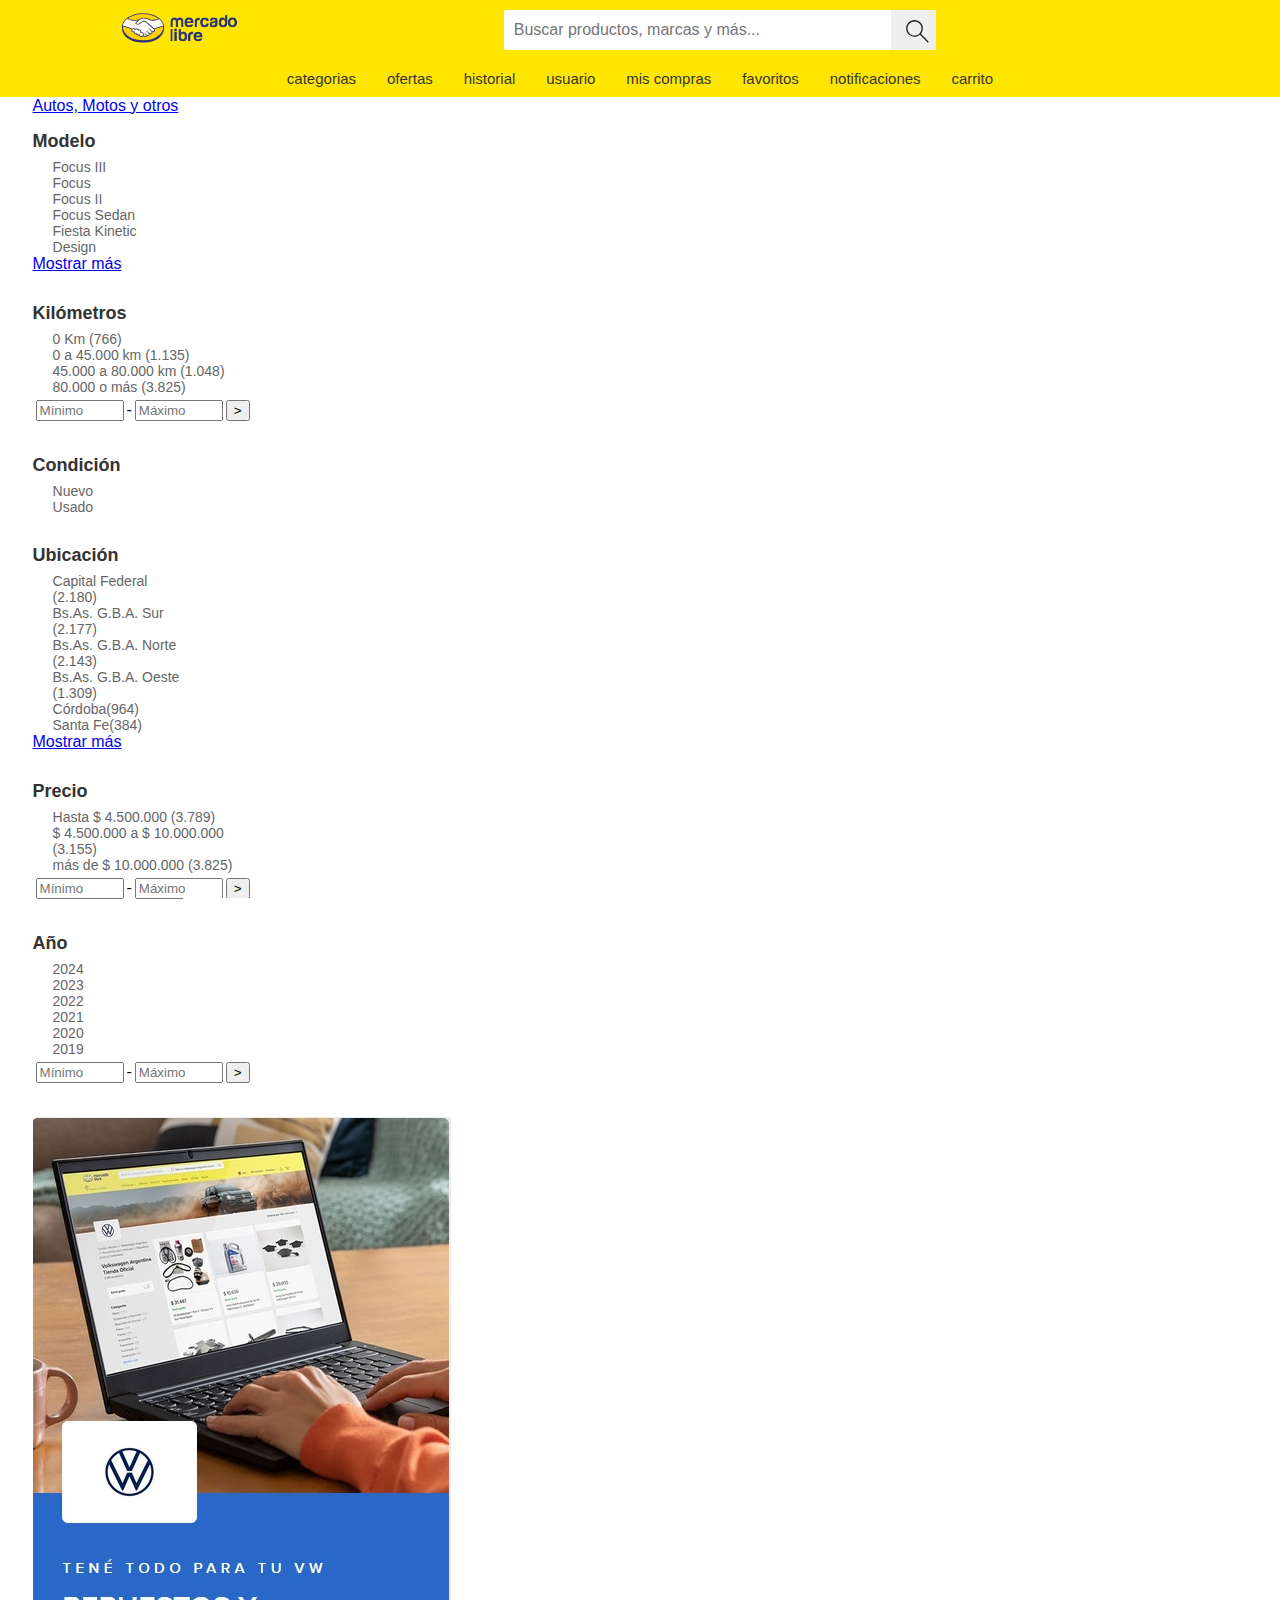
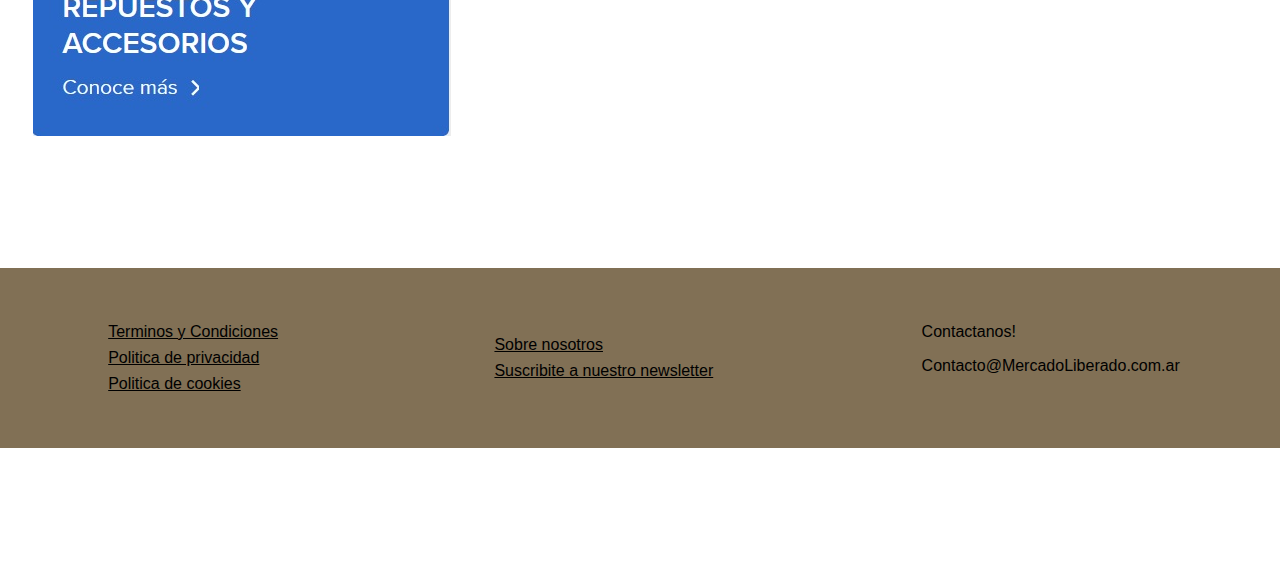
==== Busqueda.html @ 8febba68 "actualizado header y sidebar" ====
<!DOCTYPE html>
<html lang="en">
<head>
    <meta charset="UTF-8">
    <meta name="viewport" content="width=device-width, initial-scale=1.0">
    <title>Document</title>

    <link rel="stylesheet" href="./resources/css/style.css">
</head>
<body>
    <header>
        <div class="headerTop">
            <div>
                <img src="./resources/icons/MercadoLibre.svg" alt="" class="headerLogo">
            </div>
            
            <div class="searchBox">
                <input class=sector type="text" placeholder="Buscar productos, marcas y más...">
                <button type="submit">
                    <img src="./resources/icons/lupa.svg" alt="" >
                </button> 
            </div>
            <div></div>
        </div>
        <div class="headerBottom">
            <a href="#">categorias</a>
            <a href="#">ofertas</a>
            <a href="#">historial</a>
            <a href="#">usuario</a>
            <a href="#">mis compras</a>
            <a href="#">favoritos</a>
            <a href="#">notificaciones</a>
            <a href="#">carrito</a>
        </div>
    </header>
    <main class="mainSection">
        <aside class="searchFilter">
            <nav class="breadcrum">
                <a href="grid.html">Autos, Motos y otros</a>
            </nav>
            <dl>
                <dt>Modelo</dt>
                    <dd><a href="#">Focus III</a></dd>
                    <dd><a href="#">Focus</a></dd>
                    <dd><a href="#">Focus II</a></dd>
                    <dd><a href="#">Focus Sedan</a></dd>
                    <dd><a href="#">Fiesta Kinetic Design</a></dd>
                    <div>
                        <a href="#">Mostrar más</a>
                    </div>
            </dl>
            <dl>
                <dt>Kilómetros</dt>                    
                    <dd><a href="#">0 Km (766)</a></dd>
                    <dd><a href="#">0 a 45.000 km (1.135)</a></dd>
                    <dd><a href="#">45.000 a 80.000 km (1.048)</a></dd>
                    <dd><a href="#">80.000 o más (3.825)</a></dd>

                    
                    <div class="rangeFilter">
                        <input type="text" placeholder="Mínimo" class="Top">
                        <p>-</p>
                        <input type="text" placeholder="Máximo" class="Bottom">
                        <button>></button>
                    </div>
            </dl>
           
            <dl>
                <dt>Condición</dt>
                    <dd><a href="#">Nuevo</a></dd>
                    <dd><a href="#">Usado</a></dd>
            </dl>
            <dl>
                <dt>Ubicación</dt>
                    <dd><a href="#">Capital Federal (2.180)</a></dd>
                    <dd><a href="#">Bs.As. G.B.A. Sur (2.177)</a></dd>
                    <dd><a href="#">Bs.As. G.B.A. Norte (2.143)</a></dd>
                    <dd><a href="#">Bs.As. G.B.A. Oeste (1.309)</a></dd>
                    <dd><a href="#">Córdoba(964)</a></dd>
                    <dd><a href="#">Santa Fe(384)</a></dd>

                    <div>
                        <a href="#">Mostrar más</a>
                    </div>
            </dl>
            <dl>
                <dt>Precio</dt>
                    <dd><a href="#">Hasta $ 4.500.000 (3.789)</a></dd>
                    <dd><a href="#">$ 4.500.000 a $ 10.000.000 (3.155)</a></dd>
                    <dd><a href="#">más de $ 10.000.000 (3.825)</a></dd>
                    
                    <div class="rangeFilter">
                        <input type="text" placeholder="Mínimo" class="Top">
                        <p>-</p>
                        <input type="text" placeholder="Máximo" class="Bottom">
                        <button>></button>
                    </div>
            </dl>
            <dl>
                <dt>Año</dt>
                    <dd><a href="#">2024</a></dd>
                    <dd><a href="#">2023</a></dd>
                    <dd><a href="#">2022</a></dd>
                    <dd><a href="#">2021</a></dd>
                    <dd><a href="#">2020</a></dd>
                    <dd><a href="#">2019</a></dd>

                    <div class="rangeFilter">
                        <input type="text" placeholder="Mínimo" class="Top">
                        <p>-</p>
                        <input type="text" placeholder="Máximo" class="Bottom">
                        <button>></button>
                    </div>
            </dl>
            <div class="publicidad">
                <img src="./resources/images/publicidad.jpg" alt="">
                
            </div>
        </aside>
        <section class="gridContainer">
           
        </section>
    </main>
    <footer>
        <div>
            <a class="relatedLinks" href="#">Terminos y Condiciones</a>
            <a class="relatedLinks" href="#">Politica de privacidad</a>
            <a class="relatedLinks" href="#">Politica de cookies</a>
        </div>

        <div>
            <a class="relatedLinks" href="#">Sobre nosotros</a>
            <a class="relatedLinks" href="#">Suscribite a nuestro newsletter</a>
        </div>

        <div>
            <p>Contactanos!</p>
            <p>Contacto@MercadoLiberado.com.ar</p>
            <a href="http://www.instagram.com/"><img src="./resources/icons/instagram-24.png" alt=""></a>
            <a href="http://www.facebook.com"><img src="./resources/icons/facebook-24.png" alt=""></a>
            <a href="http://www.youtube.com"><img src="./resources/icons/youtube-24.png" alt=""></a>
            <a href="http://www.linkedIn.com"><img src="./resources/icons/linkedin-24.png" alt=""></a>
        </div>
    </footer>

    <dialog class="modal" id="registerForm">
        <form action="./index.html">
            <h2 class="tituloRegistrarse">Registro</h2>
            <div>
                <input type="text" placeholder="Nombre" id="nombre" name="nombre" required>
                <div class="error-text"></div>
            </div>
            <div>
                <input type="text" placeholder="Apellido" id="apellido" name="apellido" required>
                <div class="error-text"></div>
            </div>
            <div>
                <input type="email" placeholder="Email" id="email" name="email" required>
                <div class="error-text"></div>
            </div>
            <div>
                <input type="password" placeholder="Contraseña" id="password" name="password" required>
                <div class="error-text"></div>
            </div>
            <div>
                <input type="date" placeholder="Fecha de Nacimiento (dd/mm/aaaa)" id="fechaNacimiento" name="fechaNacimiento"  required>
                <div class="error-text"></div>
            </div>
            <div>
                <select name="pais" id="pais" required>
                    <option value="">País</option>
                    <option value="AR">Argentina</option>
                    <option value="BO">Bolivia</option>
                    <option value="BR">Brasil</option>
                    <option value="CH">Chile</option>
                    <option value="CO">Colombia</option>
                    <option value="EC">Ecuador</option>
                    <option value="PY">Paraguay</option>
                    <option value="PE">Perú</option>
                    <option value="UY">Uruguay</option>
                    <option value="VE">Venezuela</option>
                </select>
                <div class="error-text"></div>
            </div>
            <div class="terminos">
                <input class="check" type="checkbox" id="terminos" required>
                <label class="textoCheck" for="terminos">Acepto términos y condiciones</label>
                <div class="error-text"></div>
            </div>
            <div>
                <input class="boton" type="submit" value="Registrarse">
            </div>
            <div>
                <a class="fakeLink">Necesitas ayuda?</a>
            </div>
        </form>
    </dialog>
    <dialog class="modal" id="loginForm">
        <form action="./index.html">
            <h2 class="tituloRegistrarse">Ingreso</h2>
            <div>
                <input type="email" placeholder="Email" id="email" name="email" required>
                <div class="error-text"></div>
            </div>
            <div>
                <input type="password" placeholder="Contraseña" id="password" name="password" required>
                <div class="error-text"></div>
            </div>
            <div>
                <p hidden="hidden">esto es un mensaje de error</p>
            </div>
            <div>
                <input class="boton" type="submit" value="Ingresar">
            </div>
            <div>
                <a class="fakeLink openRegister">No estas registrado? registrate</a>
            </div>
        </form>
    </dialog>

</body>
<script src="./resources/js/index.js"></script>
</html>
---- resources/css/style.css ----
body {
  margin: 0;
  font-family: Verdana, Geneva, Tahoma, sans-serif;
}
/*_____________________________________________*/

.headerTop {
  height: 40px;
  display: flex;
  justify-content: space-between;
  align-items: center;
  padding: 10px 100px;
  background-color: #ffe600;
}

.headerBottom {
  display: flex;
  justify-content: space-evenly;
  align-items: center;
  padding: 10px 20%;
  background-color: #ffe600;
}

.headerBottom a,
.headerBottom a:visited {
  color: rgb(53, 53, 53);
  text-decoration: none;
  font-size: 15px;
  font-weight: 400;
}

.headerLogo {
  height: 120px;
}

/*_____________________________________________*/

.searchBox {
  display: flex;
  justify-content: space-between;
  overflow: hidden;
  height: 40px;
  min-width: 400px;
  width: 40%;
  background-color: white;
  border-radius: 2%;
  font-size: 20px;
}

.searchBox input {
  width: 100%;
  outline: none;
  margin: 8px;
  border: 0;
  font-size: 16px;
}

.searchBox button {
  width: 45px;
  height: 42px;
  border: 0;
  justify-self: end;
}

.searchBox button img {
  width: auto;
  height: 35px;
  padding: 3px;
}

.searchBox p {
  font-size: 16px;
}

/*_____________________________________________*/

.mainSection {
  display: inline-flex;
  width: 80vw;
  margin: 0% 10% 10% 10%;
  justify-content: center;
  align-items: center;
}

.mainSection .searchFilter {
  width: 20vw;
  min-width: 150px;
  background-color: var(--espresso);
}

.searchFilter dl {
  display: grid;
  margin-bottom: 30px;
}

.searchFilter dt {
  color: #333;
  font-size: 18px;
  font-weight: 600;
  margin-bottom: 7px;
}

.searchFilter dd {
  float: left;
  font-size: 14px;
  font-weight: 400;
  margin-left: 20px;
}

.searchFilter dd a {
  color: #666;
  text-decoration: none;
}

.rangeFilter {
  display: flex;
  height: 30px;
  align-items: center;
}

.rangeFilter input {
  width: 80px;
  height: 15px;
  margin: 3px;
}

.rangeFilter button {
  height: 21px;
}
/*-----------------------*/

.gridContainer {
  width: 80vw;
  background-color: white;
  display: grid;
  padding: 2%;
  grid-template-columns: repeat(auto-fill, minmax(370px, 3fr));
  grid-gap: 15px;
  min-width: 80vw;
}

.gridContainer article {
  background-color: #d6d0b2;
  border-radius: 2%;
}

.gridContainer article {
  max-width: 100%;
  max-height: 50%;
}

.gridContainer article figure {
  margin: 0px;
  max-height: 50%;
  max-height: 20%;
}
.gridContainer article figure img {
  width: 200px;
  height: auto;
}

.gridContainer article dl {
  margin: 2%;
}

footer {
  display: flex;
  justify-content: space-around;
  align-items: center;
  background-color: #817055;
  height: 20vh;
  width: 100vw;
  margin-bottom: 15vh;
}

footer a,
footer a:visited {
  color: black;
}

footer .relatedLinks {
  display: block;
  margin: 8px;
}

div.modal {
  background-color: #000000;
  height: 100vh;
  width: 100vw;
  position: fixed;
  z-index: 50;
}

dialog.modal {
  background-color: white;
  border-radius: 3%;
  position: fixed;
  z-index: 60;
  border: none;
  width: 35%;
  text-align: center;
  min-width: 300px;
}

dialog.modal form div {
  margin: 2%;
  width: auto;
}

dialog.modal::backdrop {
  background-color: #0000005e;
  backdrop-filter: blur(0.3rem);
}

.fakeLink {
  cursor: pointer;
  color: blue;
}
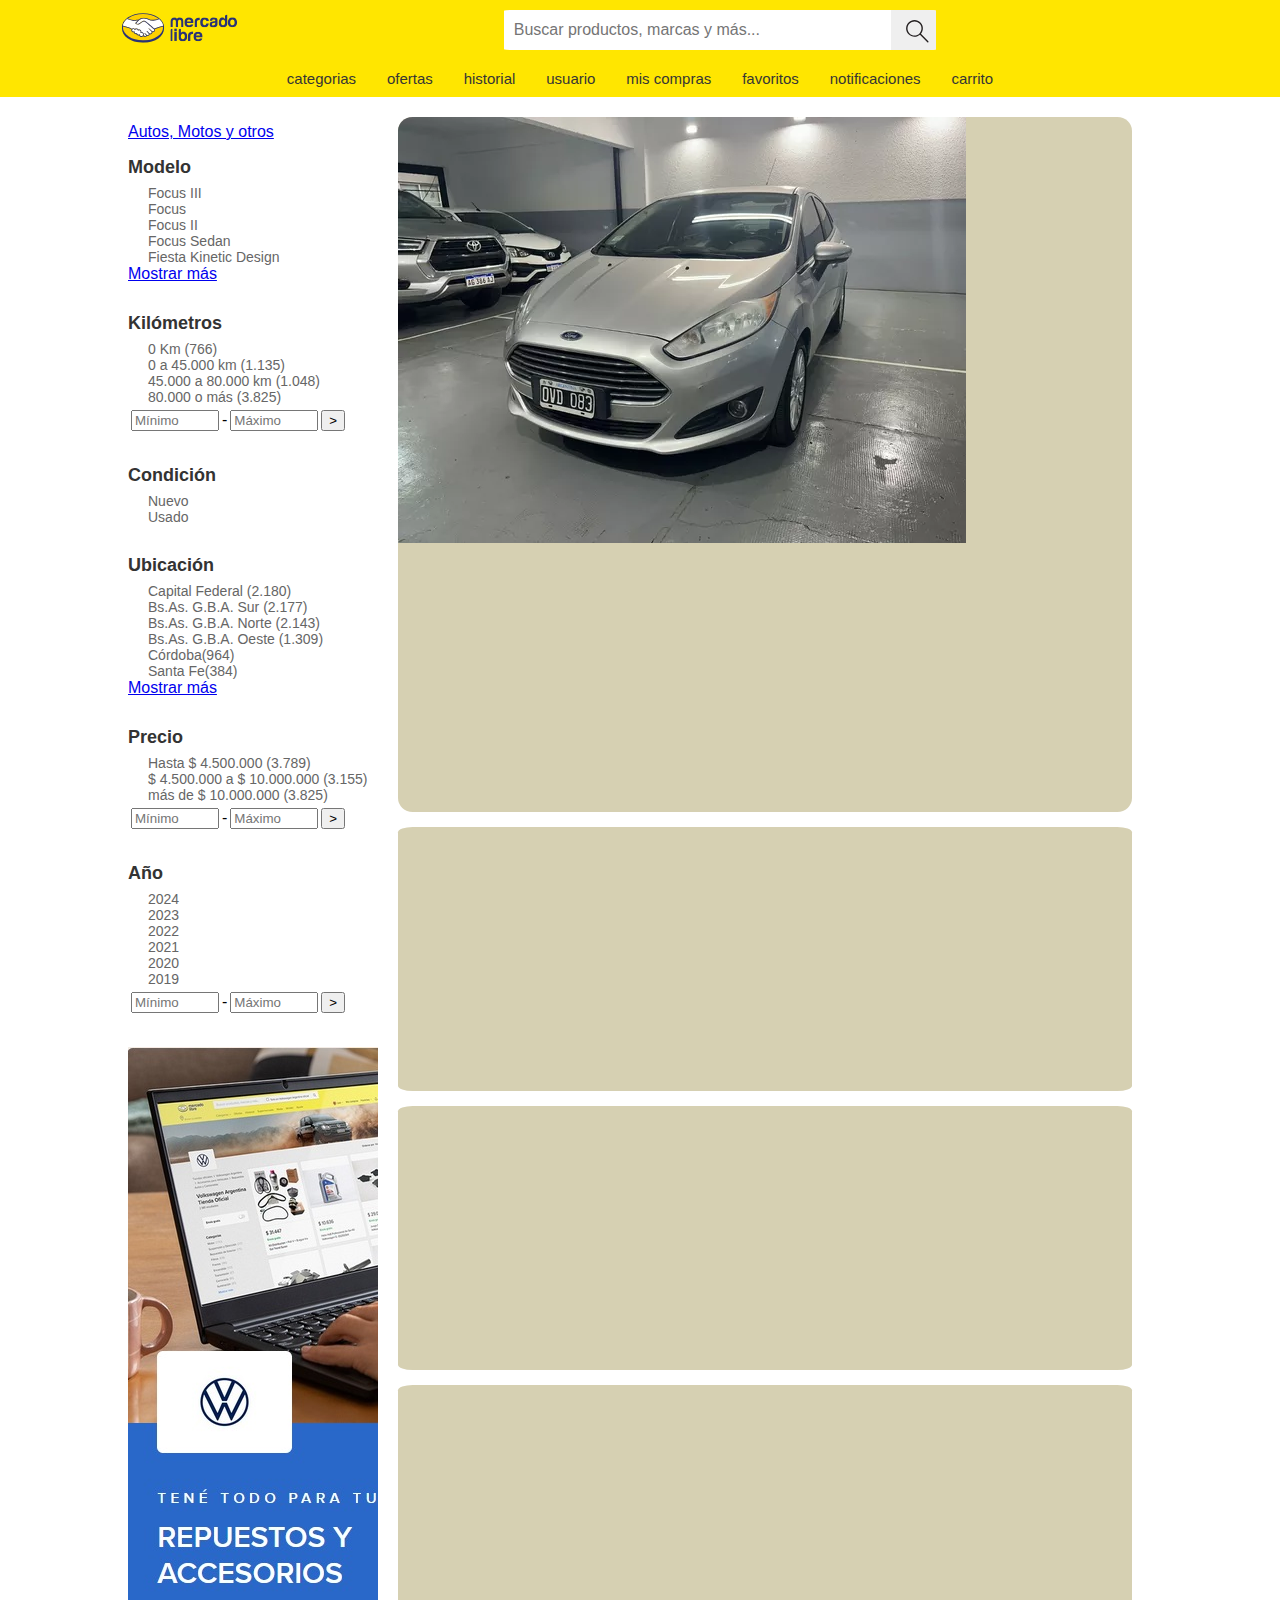
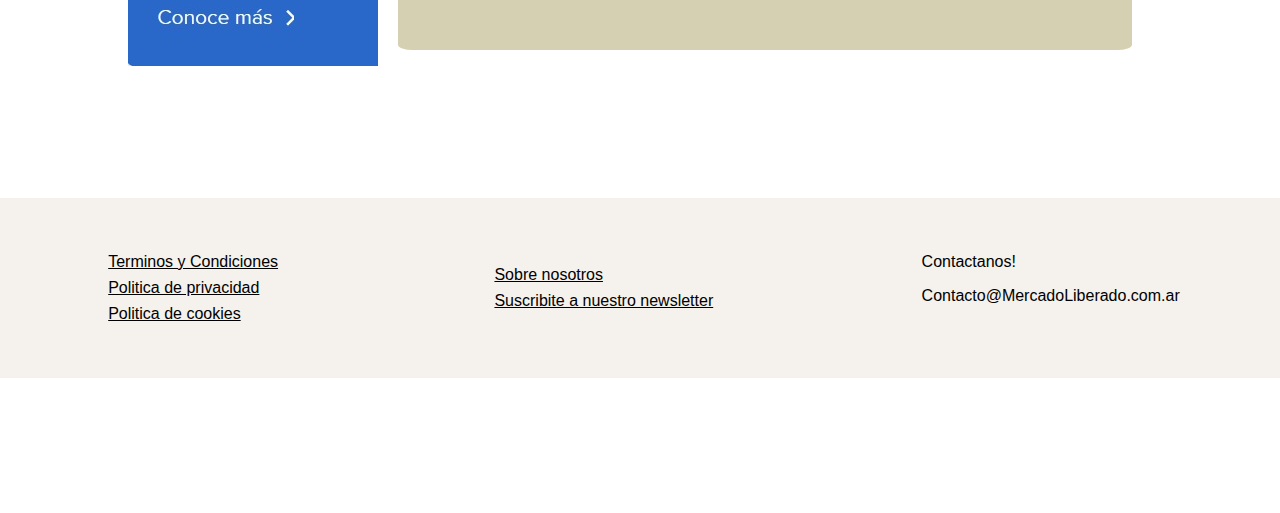
==== commit 753ffd35: "changes" ====
--- a/Busqueda.html
+++ b/Busqueda.html
@@ -5,7 +5,7 @@
     <meta name="viewport" content="width=device-width, initial-scale=1.0">
     <title>Document</title>
 
-    <link rel="stylesheet" href="./resources/css/style.css">
+    <link rel="stylesheet" href="./resources/css/Busqueda.css">
 </head>
 <body>
     <header>
@@ -118,7 +118,15 @@
             </div>
         </aside>
         <section class="gridContainer">
-           
+           <article>
+            <figure>
+                <img src="./resources/images/auto.webp" alt="">
+            </figure>
+            <div></div>
+           </article>
+           <article></article>
+           <article></article>
+           <article></article>
         </section>
     </main>
     <footer>
@@ -219,5 +227,5 @@
     </dialog>
 
 </body>
-<script src="./resources/js/index.js"></script>
+<script src="./resources/js/Busqueda.js"></script>
 </html>--- a/resources/css/Busqueda.css
+++ b/resources/css/Busqueda.css
@@ -0,0 +1,216 @@
+body {
+  margin: 0;
+  font-family: Verdana, Geneva, Tahoma, sans-serif;
+}
+/*_____________________________________________*/
+
+.headerTop {
+  height: 40px;
+  display: flex;
+  justify-content: space-between;
+  align-items: center;
+  padding: 10px 100px;
+  background-color: #ffe600;
+}
+
+.headerBottom {
+  display: flex;
+  justify-content: space-evenly;
+  align-items: center;
+  padding: 10px 20%;
+  background-color: #ffe600;
+}
+
+.headerBottom a,
+.headerBottom a:visited {
+  color: rgb(53, 53, 53);
+  text-decoration: none;
+  font-size: 15px;
+  font-weight: 400;
+}
+
+.headerLogo {
+  height: 120px;
+}
+
+/*_____________________________________________*/
+
+.searchBox {
+  display: flex;
+  justify-content: space-between;
+  overflow: hidden;
+  height: 40px;
+  min-width: 400px;
+  width: 40%;
+  background-color: white;
+  border-radius: 2%;
+  font-size: 20px;
+}
+
+.searchBox input {
+  width: 100%;
+  outline: none;
+  margin: 8px;
+  border: 0;
+  font-size: 16px;
+}
+
+.searchBox button {
+  width: 45px;
+  height: 42px;
+  border: 0;
+  justify-self: end;
+}
+
+.searchBox button img {
+  width: auto;
+  height: 35px;
+  padding: 3px;
+}
+
+.searchBox p {
+  font-size: 16px;
+}
+
+/*_____________________________________________*/
+
+.mainSection {
+  display: flex;
+  width: 80vw;
+  margin: 0% 10% 10% 10%;
+}
+
+.mainSection .searchFilter {
+  width: 25vw;
+  min-width: 250px;
+  background-color: var(--espresso);
+  margin-top: 26px;
+}
+
+.searchFilter dl {
+  display: grid;
+  margin-bottom: 30px;
+}
+
+.searchFilter dt {
+  color: #333;
+  font-size: 18px;
+  font-weight: 600;
+  margin-bottom: 7px;
+}
+
+.searchFilter dd {
+  float: left;
+  font-size: 14px;
+  font-weight: 400;
+  margin-left: 20px;
+}
+
+.searchFilter dd a {
+  color: #666;
+  text-decoration: none;
+}
+
+.rangeFilter {
+  display: flex;
+  height: 30px;
+  align-items: center;
+}
+
+.rangeFilter input {
+  width: 80px;
+  height: 15px;
+  margin: 3px;
+}
+
+.rangeFilter button {
+  height: 21px;
+}
+
+/*............*/
+
+.gridContainer {
+  width: 80vw;
+  background-color: white;
+  display: grid;
+  padding: 2%;
+  grid-template-columns: repeat(auto-fill, minmax(370px, 3fr));
+  grid-gap: 15px;
+}
+
+.gridContainer article {
+  background-color: #d6d0b2;
+  border-radius: 2%;
+  max-width: 100%;
+  /* max-height: 50%; */
+  overflow: hidden;
+}
+
+.gridContainer article figure {
+  margin: 0px;
+  max-height: 70%;
+}
+
+.gridContainer article figure img {
+  height: auto;
+}
+
+.gridContainer article dl {
+  margin: 2%;
+}
+
+/*-------------------------------------------s*/
+
+footer {
+  display: flex;
+  justify-content: space-around;
+  align-items: center;
+  background-color: #f5f1ec;
+  height: 20vh;
+  width: 100vw;
+  margin-bottom: 15vh;
+}
+
+footer a,
+footer a:visited {
+  color: black;
+}
+
+footer .relatedLinks {
+  display: block;
+  margin: 8px;
+}
+
+div.modal {
+  background-color: #000000;
+  height: 100vh;
+  width: 100vw;
+  position: fixed;
+  z-index: 50;
+}
+
+dialog.modal {
+  background-color: white;
+  border-radius: 3%;
+  position: fixed;
+  z-index: 60;
+  border: none;
+  width: 35%;
+  text-align: center;
+  min-width: 300px;
+}
+
+dialog.modal form div {
+  margin: 2%;
+  width: auto;
+}
+
+dialog.modal::backdrop {
+  background-color: #0000005e;
+  backdrop-filter: blur(0.3rem);
+}
+
+.fakeLink {
+  cursor: pointer;
+  color: blue;
+}
